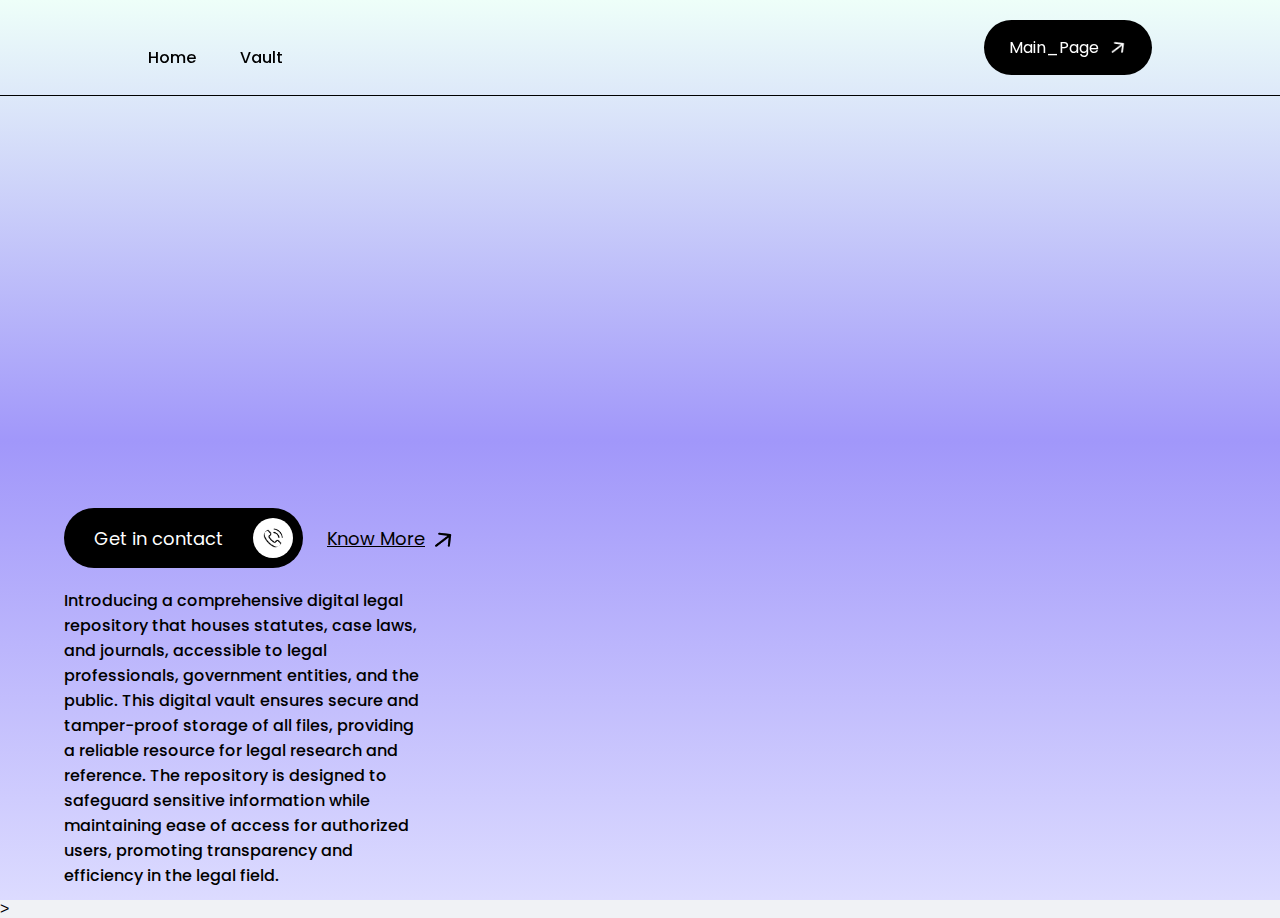
==== vault_index.html @ 3416296d "first commit" ====
<!DOCTYPE html>
<html lang="en">
<head>
    <meta charset="UTF-8">
    <meta name="viewport" content="width=device-width, initial-scale=1.0">
    <title>Document</title>
    <link rel="stylesheet" href="css/style1.css">
    <link rel="preconnect" href="https://fonts.googleapis.com">
<link rel="preconnect" href="https://fonts.gstatic.com" crossorigin>
<link href="https://fonts.googleapis.com/css2?family=Poppins:wght@200;300;500&display=swap" rel="stylesheet">
<style>

    .no-color-change {
      text-decoration: none; /* Remove underline */
      color: inherit; /* Inherit color from parent element */
      cursor: pointer; /* Set cursor to pointer for better user experience */
    }
  </style>
</head>
<body>
<nav>

    <ul id="menu-links">
        <li><a href="#" class="no-color-change">Home</a></li>
        <li><a href="vault.html" class="no-color-change">Vault</a></li>
    </ul>
    <button class="nav-btn"> Main_Page <img src="images/arrow-white.png" alt="arrow"></button>
    <img src="images/menu.png" alt="" class="menu-icon" onclick="togglMenu()">

</nav>
<div class="header">
    <br>
    <br>
    <h1><span>Digital</span><br><span>Library<span></h1><br>
    <div class="btn-container">
        <button class="btn-dark">Get in contact<img src="images/phone.png" alt=""></button> 
        <button class="btn-light">Know More <img src="images/arrow-black.png"></button>

    </div>
    <p>Introducing a comprehensive digital legal repository that houses statutes, case laws, and journals, accessible to legal professionals, government entities, and the public. This digital vault ensures secure and tamper-proof storage of all files, providing a reliable resource for legal research and reference. The repository is designed to safeguard sensitive information while maintaining ease of access for authorized users, promoting transparency and efficiency in the legal field.<br>
 <p>


</div>
><script>
    let navbar = document.querySelector('nav');
    let menuLinks = document.getElementById("menu-links");

    function togglMenu(){
        menuLink.classList.toggle('show-menu');


    }
    window.onscroll=function(){
        if(window.scrollY > 0){
            navbar.style.background= '#eefff9'
        }else{
            navbar.style.background='transparent';
        }

    }
</script>
</body>
</html>
---- css/style1.css ----
*{
    margin: 0;
    padding: 0;
    box-sizing: border-box;
    font-family: 'Poppins', sans-serif;
}
nav{
    position: fixed;
    top: 0;
    left: 0;
    width: 100%;
    display: flex;
    align-items: center;
    justify-content: space-between;
    padding: 15px 10%;
    border-bottom: 1px solid #000;
    z-index: 10;

}
nav ul li{
    list-style: none;
    display: inline-block;
    margin: 10px 20px;
    font-weight: 500;
    cursor: pointer;

}
nav .logo{
    width: 220;
    cursor: pointer;
}

.nav-btn{
    background-color: #000;
    color: #fff;
    font-size: 16px;
    padding: 15px 25px;
    border: 0;
    outline: 0;
    border-radius: 40px;
    cursor: pointer;
}
.nav-btn img{
    width: 16px;
    margin-left: 8px;
}
.header{
    width: 100%;
    height: 100%;
    min-height: 100vh;
    background: linear-gradient(#eefff9 0%, #a197fa 49%, #dcdbff 100%);
    background-size: cover;
    padding: 0 5%;
    display: flex;
    justify-content: center;
    flex-direction: column;
}
.header h1{
    margin-top: 100px;
    font-size: 13vw;
    line-height: 11vw;
}
.btn-container{
    margin: 20px 0;
}
.header button{
    border: 0;
    outline: 0;
    display: inline-flex;
    align-items: center;
    font-size: 18px;
    margin-right: 20px;
    cursor: pointer;

}
.btn-dark{
    background: #000;
    color: #fff;
    padding: 10px 10px 10px 30px;
    border-radius: 40px;
}
.btn-dark img{
    width: 40px;
    background: #fff;
    border-radius: 50%;
    padding: 10px;
    margin-left: 30px;
}

.btn-light{
    background: transparent;
    text-decoration: underline;

}
.btn-light img{
    width: 20px;
    margin-left: 10px;

}
.header p{
    max-width: 360px;
    font-weight: 500;
}


.header h1 span{
    background: linear-gradient(#000,#000);
    background-repeat: no-repeat;
    -webkit-text-fill-color: transparent;
    -webkit-background-clip: text;
    background-size: 0%;
}
.header h1 span:first-child {
    animation: textcolor1 2s linear forwards;
}

.header h1 span:last-child {
    animation: textcolor2 2s linear forwards;
}



body {
    background-color: #eeeeea;
}

.wrapper {
    width: 100%;
    height: 100vh;
    display: flex;
    align-items: center;
    justify-content: center;
}

.container {
    height: 400px;
    display: flex;
    flex-wrap: nowrap;
    justify-content: start;
}

.card {
    width: 80px;
    border-radius: .75rem;
    background-size: cover;
    cursor: pointer;
    overflow: hidden;
    border-radius: 2rem;
    margin: 0 10px;
    display: flex;
    align-items: flex-end;
    transition: .6s cubic-bezier(.28,-0.03,0,.99);
    box-shadow: 0px 10px 30px -5px rgba(0,0,0,0.8);
}

.card > .row {
    color: rgb(251, 255, 0);
    display: flex;
    flex-wrap: nowrap;
}

.card > .row > .icon {
    background: #223;
    color: white;
    border-radius: 50%;
    width: 50px;
    display: flex;
    justify-content: center;
    align-items: center;
    margin: 15px;
}

.card > .row > .description {
    display: flex;
    justify-content: center;
    flex-direction: column;
    overflow: hidden;
    height: 80px;
    width: 520px;
    opacity: 0;
    transform: translateY(30px);
    transition-delay: .3s;
    transition: all .3s ease;
}

.description p {
    color: #000000;
    padding-top: 5px;
}

.description h4 {
    text-transform: uppercase;
}

input {
    display: none;
}

input:checked + label {
    width: 600px;
}

input:checked + label .description {
    opacity: 1 !important;
    transform: translateY(0) !important;
}

.card[for="c1"] {
    background-image: url('Pictures/image1.jpg');
}
.card[for="c2"] {
    background-image: url('Pictures/image2.jpg');
}
.card[for="c3"] {
    background-image: url('Pictures/image3.jpg');
}
.card[for="c4"] {
    background-image: url('Pictures/image4.jpg');
}

@keyframes textcolor1 {
    0% {
        background-size: 0%;
        background-position: 50% 50%;
        color: #3498db; /* Start color */
    }
    50% {
        background-size: 0%;
        background-position: 0 80%;
        color: #e74c3c; /* Middle color */
    }
    100% {
        background-size: 100%;
        background-position: 100% 50%;
        color: #2ecc71; /* End color */
    }
}

@keyframes textcolor2 {
    0% {
        background-size: 0%;
        background-position: 100% 50%;
        color: #e74c3c; /* Start color */
    }
    50% {
        background-size: 0%;
        background-position: 0 70%;
        color: #2ecc71; /* Middle color */
    }
    100% {
    background-size: 100%;
    background-position: 100% 70%;
    color: #2ecc71;}
    }     
.menu-icon{
    display: none;
 }   

@media only screen and (max-width: 600px){
    nav ul{
        position:absolute;
        width: 100%;
        background: #000;
        color: #fff;
        left: 0;
        top: 100%;
        text-align: center;
        max-height: 0;
        overflow: hidden;
        transition: max-height 0.5s;

    }
    .nav-btn{
        display: none;

    }
    nav .logo{
        width: 150px
    }
    nav ul li{
        margin: 10px;
        font-size: 14px;
    }
    .menu-icon{
        display: block;
        width: 30px;
     } 
     .show-menu{
        max-height: 60px;
     }
}

body {
    font-family: Arial, sans-serif;
    background-color: #f0f2f5;
    margin: 0;
    padding: 0;
}

.container {
    max-width: 800px;
    margin: 50px auto;
    padding: 30px;
    background-color: #fff;
    border-radius: 10px;
    box-shadow: 0 0 10px rgba(0, 0, 0, 0.1);
}

h1 {
    text-align: center;
    color: #333;
    margin-bottom: 20px;
}

.dashboard {
    display: flex;
    justify-content: space-between;
    margin-top: 30px;
}

.upload-section,
.download-section {
    flex: 1;
}

.upload-section,
.download-section {
    background-color: #f8f9fa;
    padding: 50px;
    border-radius: 8px;
}

h2 {
    color: #007bff;
    margin-top: 0;
}

.inputfile {
    display: none;
}

.file-label {
    display: block;
    background-color: #007bff;
    color: #fff;
    padding: 10px 20px;
    border-radius: 5px;
    cursor: pointer;
    text-align: center;
    margin-bottom: 10px;
}

.upload-btn {
    background-color: #28a745;
    color: #fff;
    border: none;
    padding: 10px 20px;
    border-radius: 5px;
    cursor: pointer;
    display: block;
    margin: 0 auto;
}

#downloadLinks {
    text-align: center;
}

a {
    display: block;
    text-align: center;
    margin-top: 20px;
    color: #007bff;
    text-decoration: none;
}

a:hover {
    text-decoration: underline;
}
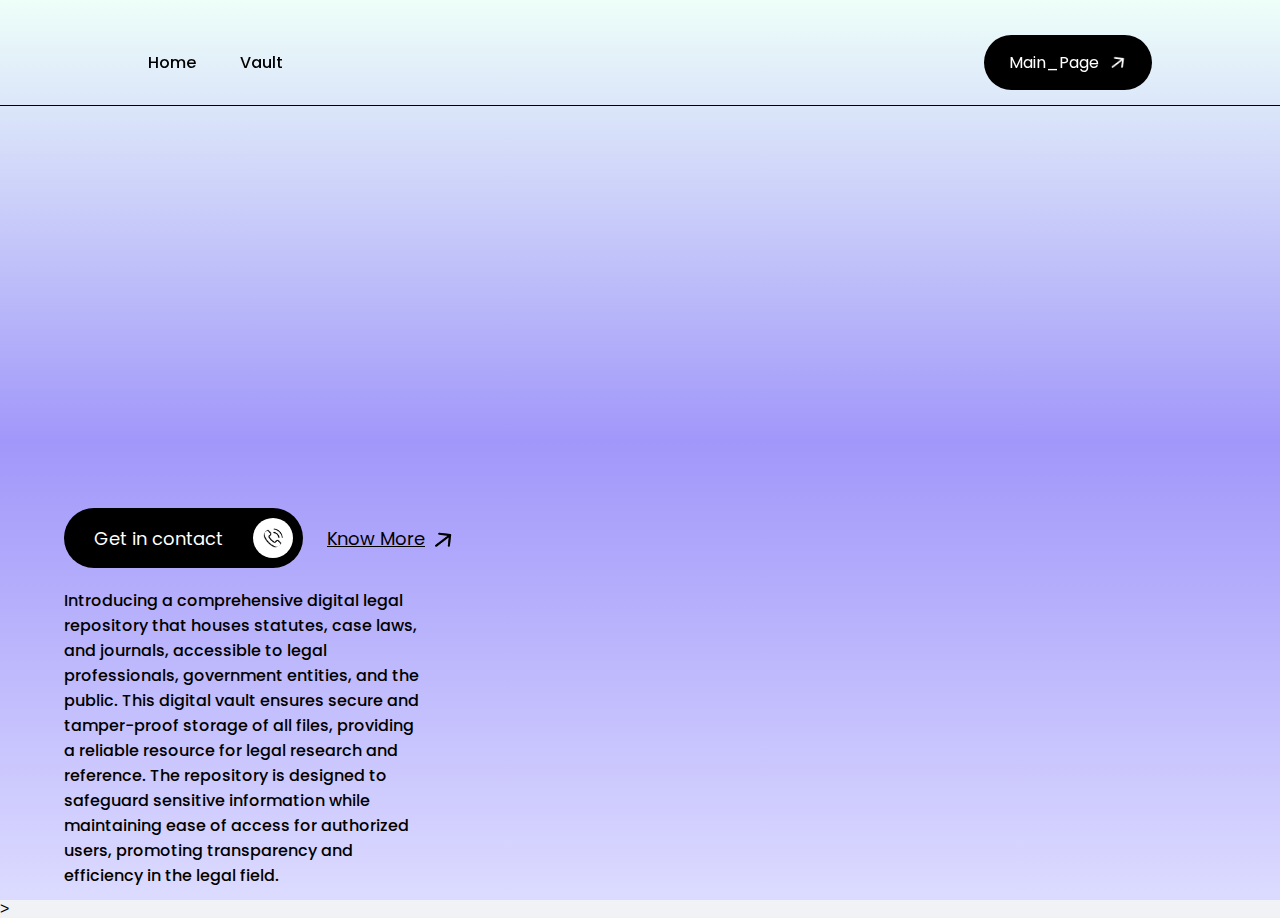
==== commit 690ea542: "Update vault_index.html" ====
--- a/vault_index.html
+++ b/vault_index.html
@@ -24,7 +24,9 @@
         <li><a href="#" class="no-color-change">Home</a></li>
         <li><a href="vault.html" class="no-color-change">Vault</a></li>
     </ul>
+    <a href="index.html">
     <button class="nav-btn"> Main_Page <img src="images/arrow-white.png" alt="arrow"></button>
+    </a>
     <img src="images/menu.png" alt="" class="menu-icon" onclick="togglMenu()">
 
 </nav>
@@ -61,4 +63,4 @@
     }
 </script>
 </body>
-</html>+</html>
